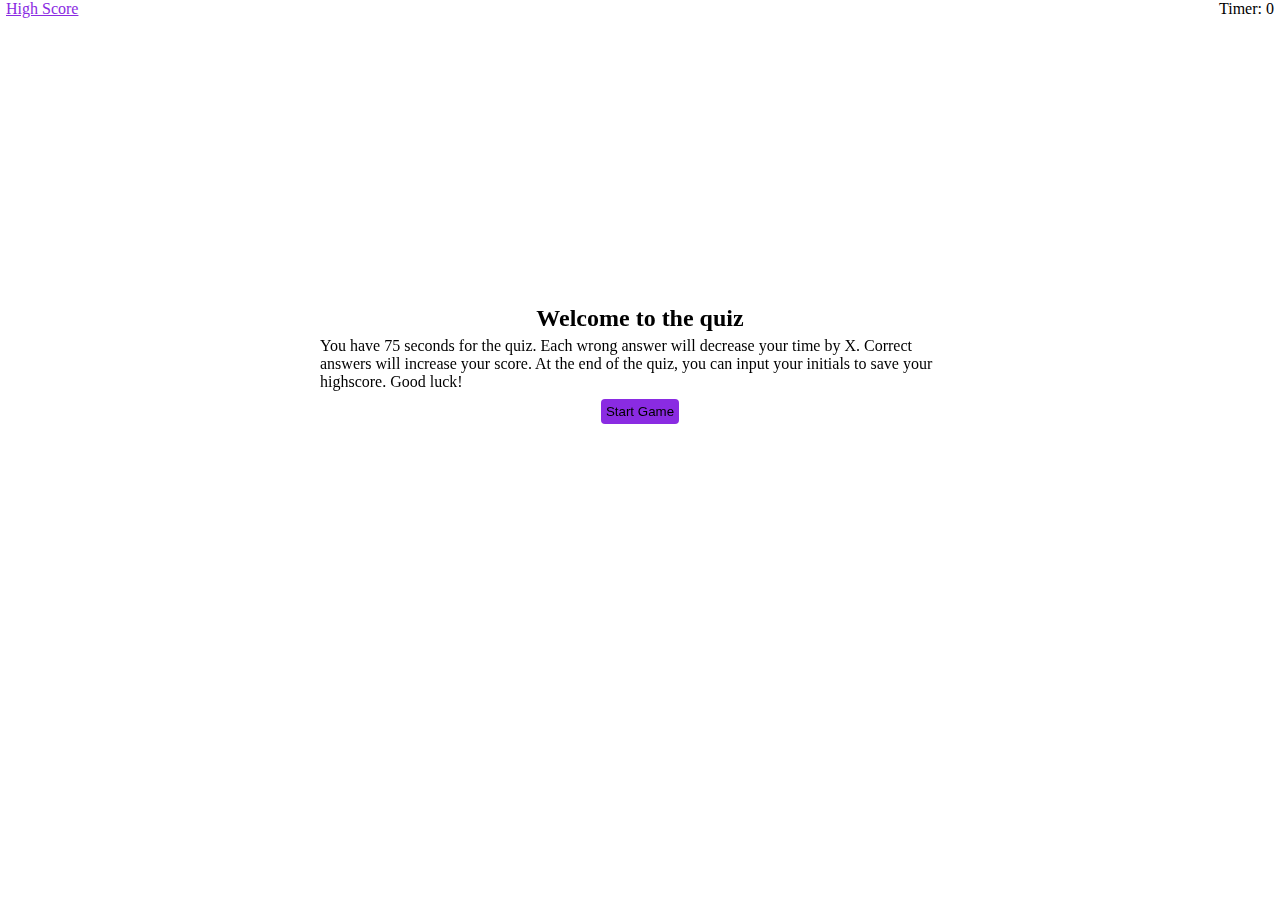
==== index.html @ a4094857 "timer is working!" ====
<!DOCTYPE html>
<html lang="en">
<head>
    <meta charset="UTF-8">
    <meta name="viewport" content="width=device-width, initial-scale=1.0">

    <!-- CSS only -->
<link rel="stylesheet" href="https://stackpath.bootstrapcdn.com/bootstrap/4.5.0/css/bootstrap.min.css" integrity="sha384-9aIt2nRpC12Uk9gS9baDl411NQApFmC26EwAOH8WgZl5MYYxFfc+NcPb1dKGj7Sk" crossorigin="anonymous">

<!-- my stylesheet -->
<link rel="stylesheet" href="style.css">

    <title>Code Quiz</title>
</head>
<body>
    <!-- high score link -->
    <div class="high-score">
        <a href="#">High Score</a>
    </div>
    <!-- timer -->
    <div class="timer">Timer: 0</div>

    <!-- questions, 'high score', and splash screen title here -->
    <div id="container">
        <h2 id="header"></h2>
        <div id="text"></div>
        <button class="text-white button hide" id="start-button" type="button">Start Game</button>
    </div>

    








<script src="script.js"></script>
<!-- JS, Popper.js, and jQuery -->
<script src="https://code.jquery.com/jquery-3.5.1.slim.min.js" integrity="sha384-DfXdz2htPH0lsSSs5nCTpuj/zy4C+OGpamoFVy38MVBnE+IbbVYUew+OrCXaRkfj" crossorigin="anonymous"></script>
<script src="https://cdn.jsdelivr.net/npm/popper.js@1.16.0/dist/umd/popper.min.js" integrity="sha384-Q6E9RHvbIyZFJoft+2mJbHaEWldlvI9IOYy5n3zV9zzTtmI3UksdQRVvoxMfooAo" crossorigin="anonymous"></script>
<script src="https://stackpath.bootstrapcdn.com/bootstrap/4.5.0/js/bootstrap.min.js" integrity="sha384-OgVRvuATP1z7JjHLkuOU7Xw704+h835Lr+6QL9UvYjZE3Ipu6Tp75j7Bh/kR0JKI" crossorigin="anonymous"></script>
</body>
</html>
---- style.css ----
*, ::before, ::after {
    margin: 0;
    padding: 0;
    
}

body {
    box-sizing: border-box;
    justify-content: center;
    align-items: center;
    max-height: 100vh;
    max-width: 100wh;
}

.high-score {
    display: inline;
    float: left;
    margin-left: 6px;
}
.timer {
    display: inline;
    float: right;
    margin-right: 6px;
}

#container {
    position: fixed;
    top: 33.3%;
    left: 25%;
    right: 25%;
    display: flex;
    flex-direction: column;
    justify-content: center;
    align-items: center;
}

/* header text */
#header {
    text-align: center;
    word-wrap: break-word;
    padding: 5px;
}




/* buttons */
.button {
    position: relative;
    top: 6px;
    background-color: blueviolet;
    border-radius: 4px;
    border: none;
    padding: 5px;
    margin: 2px;
}

.button:hover {
    opacity: 0.9;
}

.hide {
    display: none;
}

a {
    color: blueviolet;
}
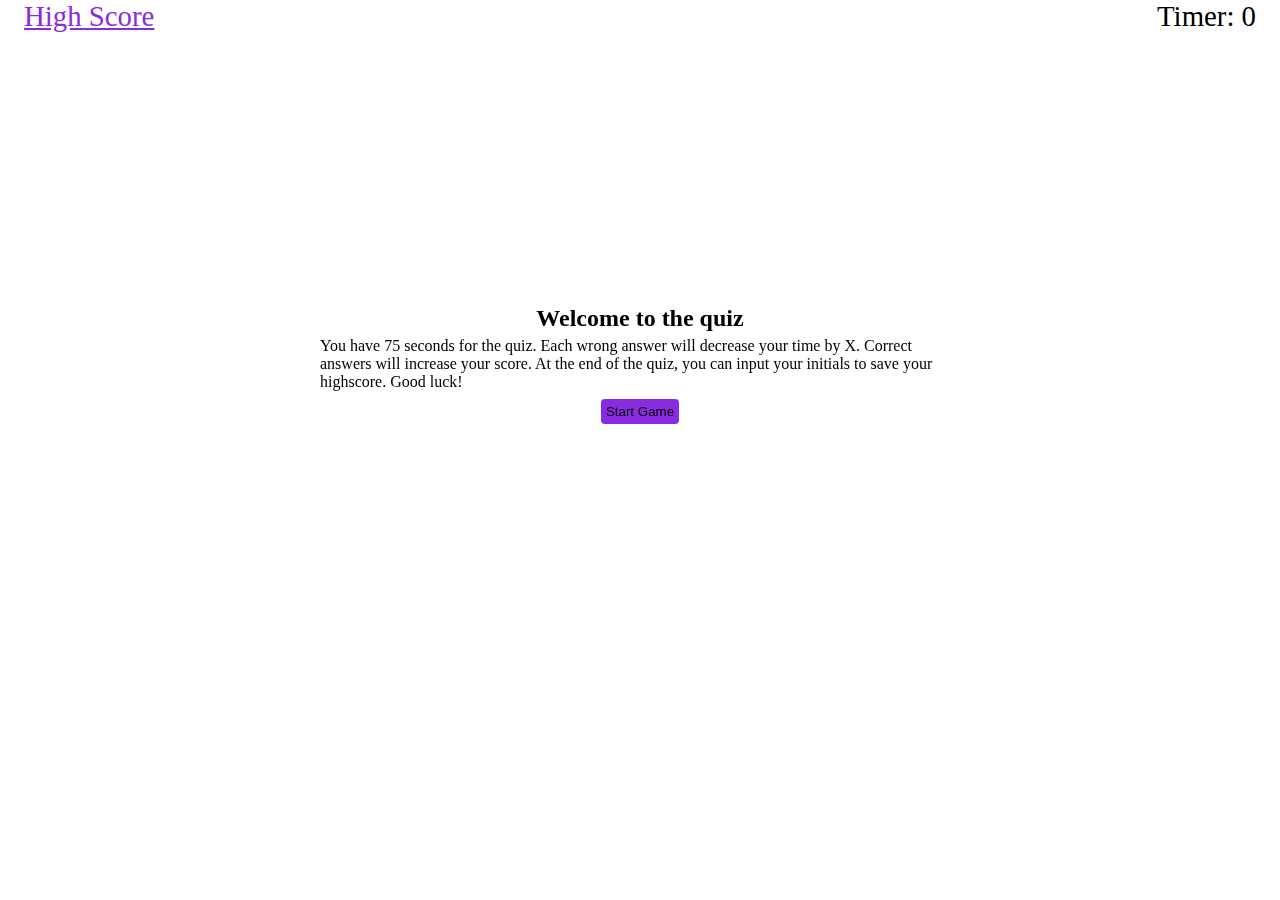
==== commit 58ab5a26: "updated styles to hightscore and timer" ====
--- a/index.html
+++ b/index.html
@@ -19,6 +19,7 @@
     </div>
     <!-- timer -->
     <div class="timer">Timer: 0</div>
+
 
     <!-- questions, 'high score', and splash screen title here -->
     <div id="container">
--- a/style.css
+++ b/style.css
@@ -13,14 +13,14 @@
 }
 
 .high-score {
-    display: inline;
     float: left;
-    margin-left: 6px;
+    margin-left: 24px;
+    font-size: 1.8em;
 }
 .timer {
-    display: inline;
     float: right;
-    margin-right: 6px;
+    margin-right: 24px;
+    font-size: 1.8em;
 }
 
 #container {
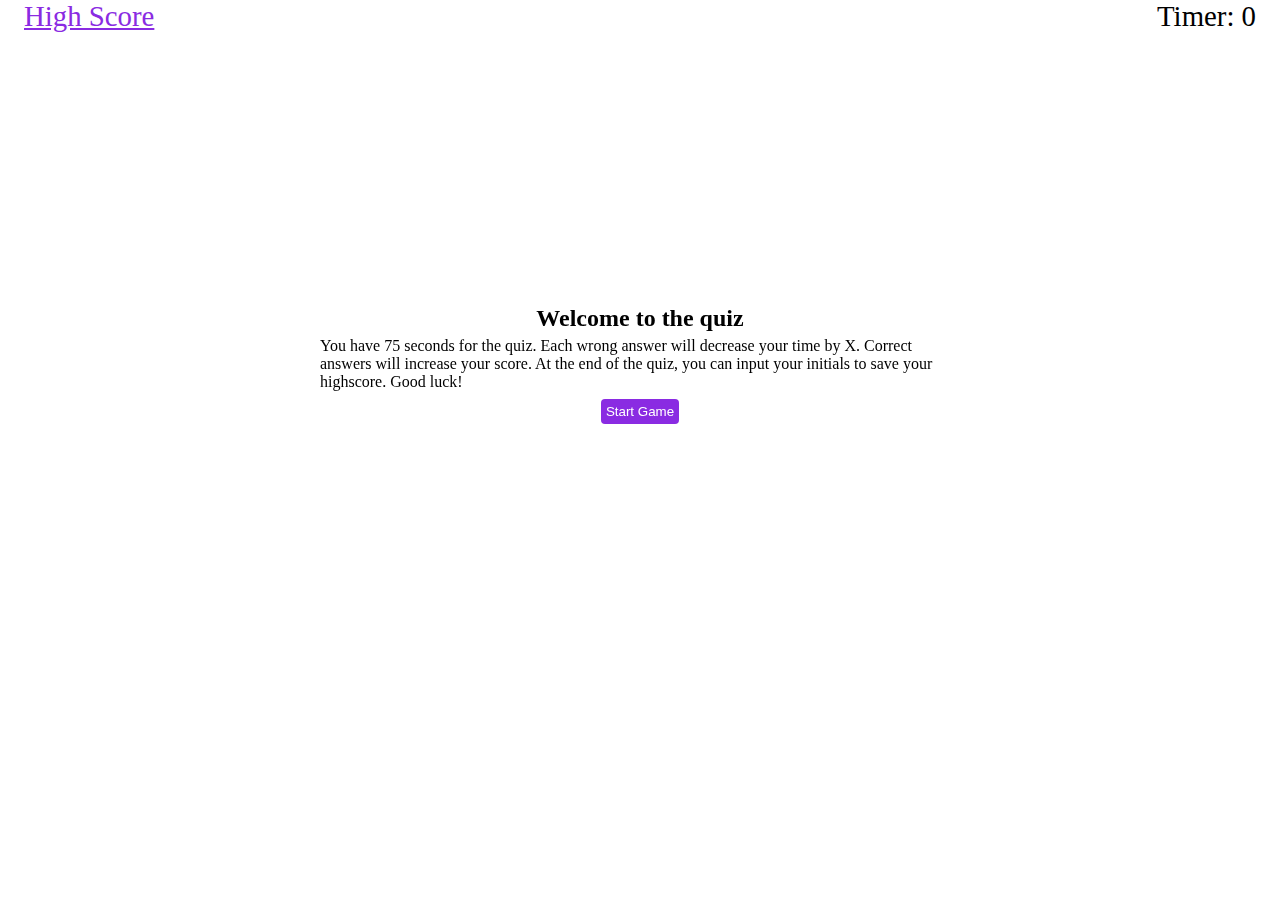
==== commit a8035de3: "sort of got answer buttons working" ====
--- a/index.html
+++ b/index.html
@@ -26,7 +26,7 @@
         <h2 id="header"></h2>
         <div id="text"></div>
         <button class="text-white button hide" id="start-button" type="button">Start Game</button>
-    </div>
+    </div> 
 
     
 
--- a/style.css
+++ b/style.css
@@ -45,17 +45,27 @@
 
 
 /* buttons */
-.button {
+.button, button {
+    display: flex;
+    flex-direction: column;
     position: relative;
     top: 6px;
     background-color: blueviolet;
+    height: auto;
+    width: auto;
     border-radius: 4px;
     border: none;
+    color: white;
     padding: 5px;
     margin: 2px;
 }
 
-.button:hover {
+/* ordered list style */
+ol {
+    list-style: none;
+}
+
+button:hover, .button:hover {
     opacity: 0.9;
 }
 
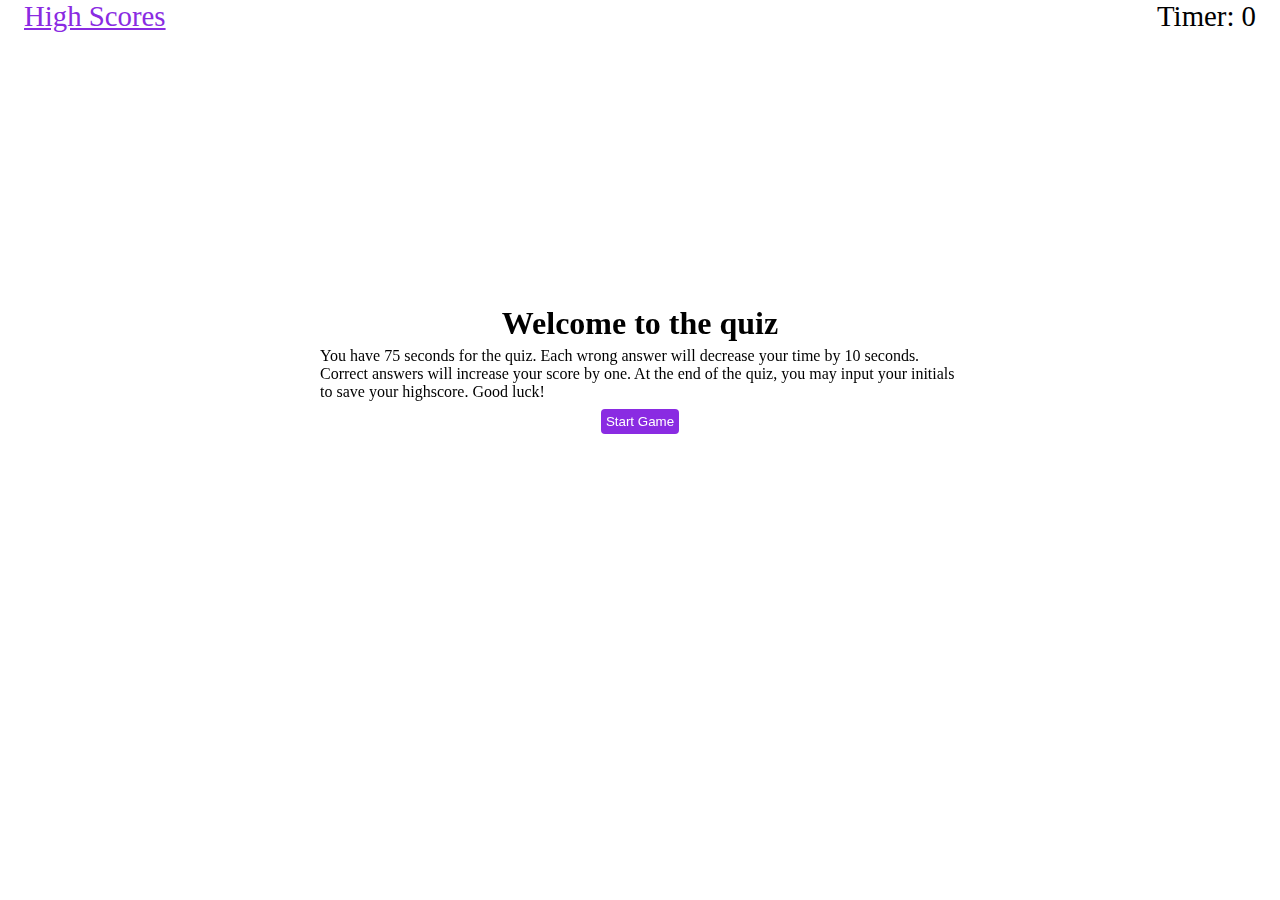
==== commit db19f8f2: "mvp done. todo: style high scores sheet and fill in paceholder qs" ====
--- a/index.html
+++ b/index.html
@@ -1,21 +1,24 @@
 <!DOCTYPE html>
 <html lang="en">
+
 <head>
     <meta charset="UTF-8">
     <meta name="viewport" content="width=device-width, initial-scale=1.0">
 
     <!-- CSS only -->
-<link rel="stylesheet" href="https://stackpath.bootstrapcdn.com/bootstrap/4.5.0/css/bootstrap.min.css" integrity="sha384-9aIt2nRpC12Uk9gS9baDl411NQApFmC26EwAOH8WgZl5MYYxFfc+NcPb1dKGj7Sk" crossorigin="anonymous">
+    <link rel="stylesheet" href="https://stackpath.bootstrapcdn.com/bootstrap/4.5.0/css/bootstrap.min.css"
+        integrity="sha384-9aIt2nRpC12Uk9gS9baDl411NQApFmC26EwAOH8WgZl5MYYxFfc+NcPb1dKGj7Sk" crossorigin="anonymous">
 
-<!-- my stylesheet -->
-<link rel="stylesheet" href="style.css">
+    <!-- my stylesheet -->
+    <link rel="stylesheet" href="style.css">
 
     <title>Code Quiz</title>
 </head>
+
 <body>
     <!-- high score link -->
     <div class="high-score">
-        <a href="#">High Score</a>
+        <a href="scores.html">High Scores</a>
     </div>
     <!-- timer -->
     <div class="timer">Timer: 0</div>
@@ -23,24 +26,24 @@
 
     <!-- questions, 'high score', and splash screen title here -->
     <div id="container">
-        <h2 id="header"></h2>
-        <div id="text"></div>
-        <button class="text-white button hide" id="start-button" type="button">Start Game</button>
-    </div> 
-
-    
+        <h1 id="header"></h1><div id="text">
+    </div>
+    <button class="text-white button hide" id="start-button" type="button">Start Game</button>
+    <div id="result"></div>
+    </div>
 
 
+    <script src="script.js"></script>
+    <!-- JS, Popper.js, and jQuery -->
+    <script src="https://code.jquery.com/jquery-3.5.1.slim.min.js"
+        integrity="sha384-DfXdz2htPH0lsSSs5nCTpuj/zy4C+OGpamoFVy38MVBnE+IbbVYUew+OrCXaRkfj"
+        crossorigin="anonymous"></script>
+    <script src="https://cdn.jsdelivr.net/npm/popper.js@1.16.0/dist/umd/popper.min.js"
+        integrity="sha384-Q6E9RHvbIyZFJoft+2mJbHaEWldlvI9IOYy5n3zV9zzTtmI3UksdQRVvoxMfooAo"
+        crossorigin="anonymous"></script>
+    <script src="https://stackpath.bootstrapcdn.com/bootstrap/4.5.0/js/bootstrap.min.js"
+        integrity="sha384-OgVRvuATP1z7JjHLkuOU7Xw704+h835Lr+6QL9UvYjZE3Ipu6Tp75j7Bh/kR0JKI"
+        crossorigin="anonymous"></script>
+</body>
 
-
-
-
-
-
-<script src="script.js"></script>
-<!-- JS, Popper.js, and jQuery -->
-<script src="https://code.jquery.com/jquery-3.5.1.slim.min.js" integrity="sha384-DfXdz2htPH0lsSSs5nCTpuj/zy4C+OGpamoFVy38MVBnE+IbbVYUew+OrCXaRkfj" crossorigin="anonymous"></script>
-<script src="https://cdn.jsdelivr.net/npm/popper.js@1.16.0/dist/umd/popper.min.js" integrity="sha384-Q6E9RHvbIyZFJoft+2mJbHaEWldlvI9IOYy5n3zV9zzTtmI3UksdQRVvoxMfooAo" crossorigin="anonymous"></script>
-<script src="https://stackpath.bootstrapcdn.com/bootstrap/4.5.0/js/bootstrap.min.js" integrity="sha384-OgVRvuATP1z7JjHLkuOU7Xw704+h835Lr+6QL9UvYjZE3Ipu6Tp75j7Bh/kR0JKI" crossorigin="anonymous"></script>
-</body>
 </html>--- a/style.css
+++ b/style.css
@@ -41,9 +41,6 @@
     padding: 5px;
 }
 
-
-
-
 /* buttons */
 .button, button {
     display: flex;
@@ -60,9 +57,23 @@
     margin: 2px;
 }
 
+#back-btn {
+    color: white;
+    text-decoration: none;
+}
+
 /* ordered list style */
 ol {
     list-style: none;
+}
+
+/* result style */
+
+#result {
+    font-size: 1.5em;
+    font-style: italic;
+    text-decoration: underline overline blueviolet;
+    margin-top: 3px;
 }
 
 button:hover, .button:hover {
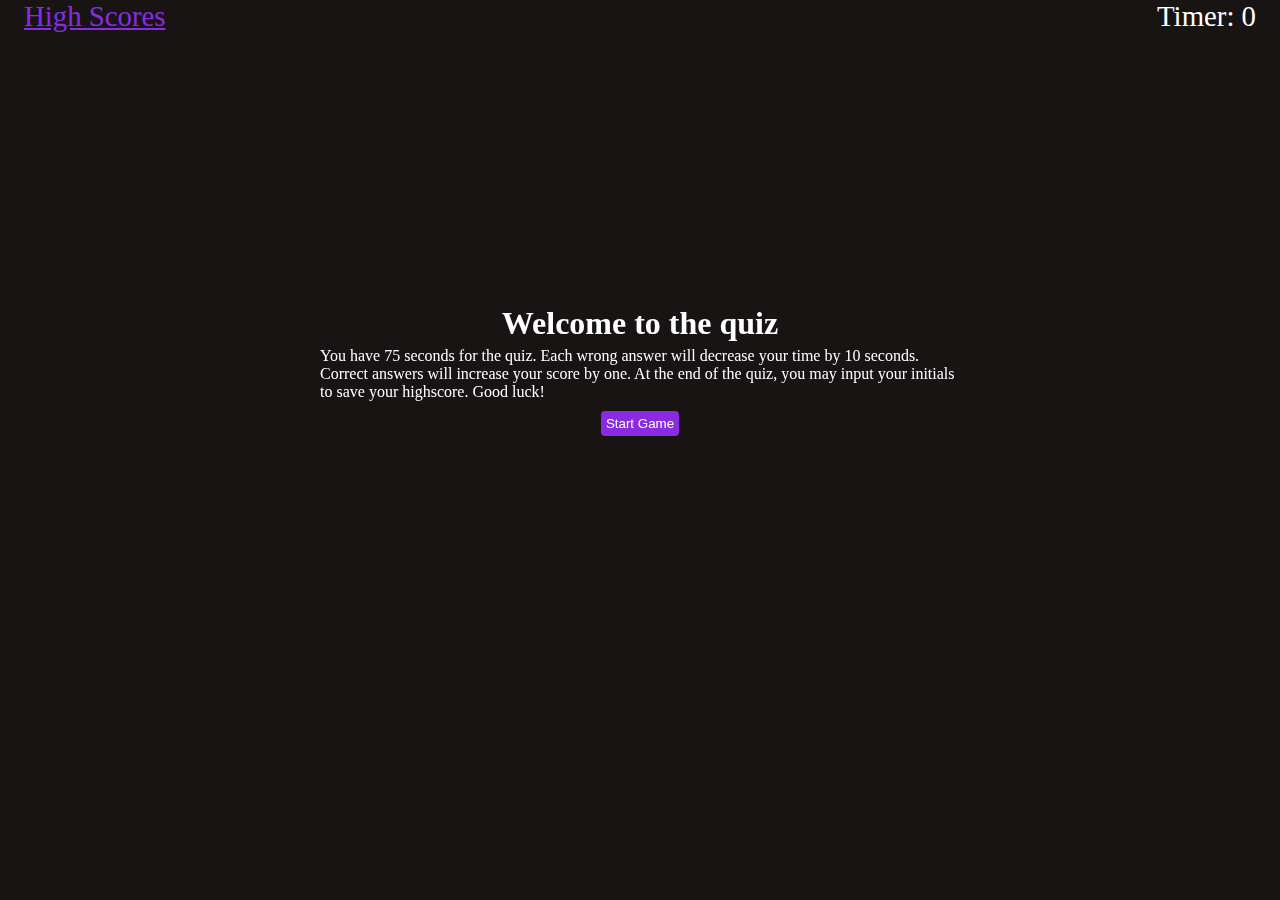
==== commit bac4e299: "everything is working! added silly hover effect to scoreboard" ====
--- a/index.html
+++ b/index.html
@@ -23,15 +23,14 @@
     <!-- timer -->
     <div class="timer">Timer: 0</div>
 
-
     <!-- questions, 'high score', and splash screen title here -->
     <div id="container">
-        <h1 id="header"></h1><div id="text">
+        <h1 id="header"></h1>
+        <div id="text">
     </div>
     <button class="text-white button hide" id="start-button" type="button">Start Game</button>
     <div id="result"></div>
     </div>
-
 
     <script src="script.js"></script>
     <!-- JS, Popper.js, and jQuery -->
--- a/style.css
+++ b/style.css
@@ -10,6 +10,7 @@
     align-items: center;
     max-height: 100vh;
     max-width: 100wh;
+    background-color: rgb(24, 20, 20);
 }
 
 .high-score {
@@ -21,6 +22,7 @@
     float: right;
     margin-right: 24px;
     font-size: 1.8em;
+    color: white;
 }
 
 #container {
@@ -32,6 +34,7 @@
     flex-direction: column;
     justify-content: center;
     align-items: center;
+    color: white;
 }
 
 /* header text */
@@ -49,12 +52,13 @@
     top: 6px;
     background-color: blueviolet;
     height: auto;
-    width: auto;
+    min-width: auto;
+    max-width: 300px;
     border-radius: 4px;
     border: none;
     color: white;
     padding: 5px;
-    margin: 2px;
+    margin: 4px;
 }
 
 #back-btn {
@@ -86,4 +90,22 @@
 
 a {
     color: blueviolet;
-}+}
+
+/* scoreboard */
+#display-scores {
+    text-align: center;
+    text-shadow: 1px 3px blueviolet;
+    font-size: 1.8em;
+    width: 84px;
+    background-color: gray;
+    box-shadow: 6px 5px blueviolet;
+    margin-bottom: 8px;
+    border-radius: 20px;
+}
+#display-scores:hover, #display-scores:focus, #display-scores:active {
+    -webkit-transform: scale(1.2);
+    transform: scale(1.2);
+    -webkit-transition-timing-function: cubic-bezier(0.47, 2.02, 0.31, -0.36);
+    transition-timing-function: cubic-bezier(0.47, 2.02, 0.31, -0.36);
+  }
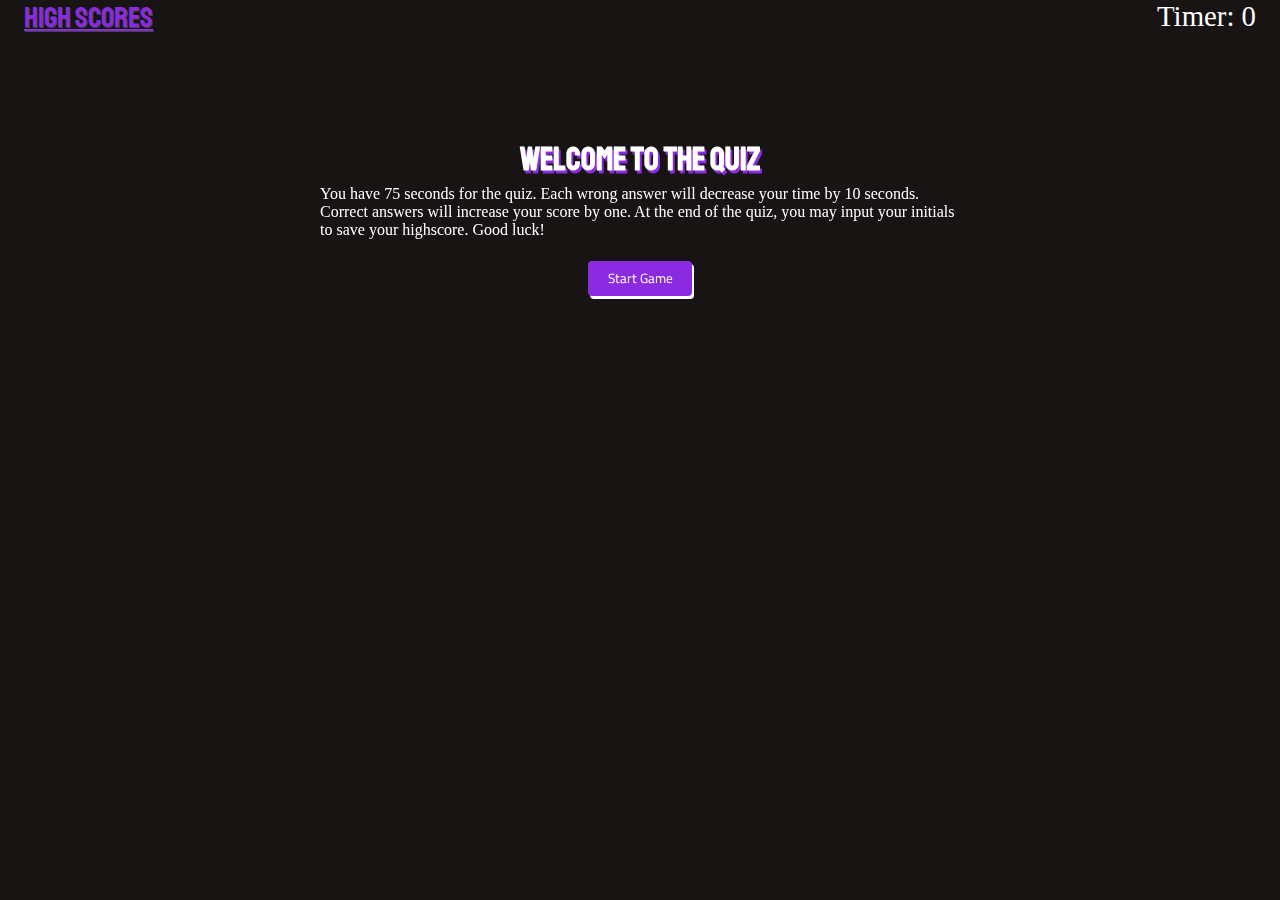
==== commit cccdf58d: "centered text on buttons" ====
--- a/index.html
+++ b/index.html
@@ -6,8 +6,8 @@
     <meta name="viewport" content="width=device-width, initial-scale=1.0">
 
     <!-- CSS only -->
-    <link rel="stylesheet" href="https://stackpath.bootstrapcdn.com/bootstrap/4.5.0/css/bootstrap.min.css"
-        integrity="sha384-9aIt2nRpC12Uk9gS9baDl411NQApFmC26EwAOH8WgZl5MYYxFfc+NcPb1dKGj7Sk" crossorigin="anonymous">
+    <link rel="stylesheet" href="https://stackpath.bootstrapcdn.com/bootstrap/4.5.0/css/bootstrap.min.css" integrity="sha384-9aIt2nRpC12Uk9gS9baDl411NQApFmC26EwAOH8WgZl5MYYxFfc+NcPb1dKGj7Sk" crossorigin="anonymous">
+    <link href="https://fonts.googleapis.com/css2?family=Cairo&family=Staatliches&display=swap" rel="stylesheet">
 
     <!-- my stylesheet -->
     <link rel="stylesheet" href="style.css">
@@ -23,26 +23,21 @@
     <!-- timer -->
     <div class="timer">Timer: 0</div>
 
+
     <!-- questions, 'high score', and splash screen title here -->
     <div id="container">
         <h1 id="header"></h1>
         <div id="text">
-    </div>
-    <button class="text-white button hide" id="start-button" type="button">Start Game</button>
-    <div id="result"></div>
+        </div>
+        <button class="text-white button hide" id="start-button" type="button">Start Game</button>
+        <div id="result"></div>
     </div>
 
     <script src="script.js"></script>
     <!-- JS, Popper.js, and jQuery -->
-    <script src="https://code.jquery.com/jquery-3.5.1.slim.min.js"
-        integrity="sha384-DfXdz2htPH0lsSSs5nCTpuj/zy4C+OGpamoFVy38MVBnE+IbbVYUew+OrCXaRkfj"
-        crossorigin="anonymous"></script>
-    <script src="https://cdn.jsdelivr.net/npm/popper.js@1.16.0/dist/umd/popper.min.js"
-        integrity="sha384-Q6E9RHvbIyZFJoft+2mJbHaEWldlvI9IOYy5n3zV9zzTtmI3UksdQRVvoxMfooAo"
-        crossorigin="anonymous"></script>
-    <script src="https://stackpath.bootstrapcdn.com/bootstrap/4.5.0/js/bootstrap.min.js"
-        integrity="sha384-OgVRvuATP1z7JjHLkuOU7Xw704+h835Lr+6QL9UvYjZE3Ipu6Tp75j7Bh/kR0JKI"
-        crossorigin="anonymous"></script>
+    <script src="https://code.jquery.com/jquery-3.5.1.slim.min.js" integrity="sha384-DfXdz2htPH0lsSSs5nCTpuj/zy4C+OGpamoFVy38MVBnE+IbbVYUew+OrCXaRkfj" crossorigin="anonymous"></script>
+    <script src="https://cdn.jsdelivr.net/npm/popper.js@1.16.0/dist/umd/popper.min.js" integrity="sha384-Q6E9RHvbIyZFJoft+2mJbHaEWldlvI9IOYy5n3zV9zzTtmI3UksdQRVvoxMfooAo" crossorigin="anonymous"></script>
+    <script src="https://stackpath.bootstrapcdn.com/bootstrap/4.5.0/js/bootstrap.min.js" integrity="sha384-OgVRvuATP1z7JjHLkuOU7Xw704+h835Lr+6QL9UvYjZE3Ipu6Tp75j7Bh/kR0JKI" crossorigin="anonymous"></script>
 </body>
 
 </html>--- a/style.css
+++ b/style.css
@@ -1,14 +1,16 @@
-*, ::before, ::after {
+*,
+ ::before,
+ ::after {
     margin: 0;
     padding: 0;
-    
 }
 
 body {
     box-sizing: border-box;
     justify-content: center;
     align-items: center;
-    max-height: 100vh;
+    height: auto;
+    max-height: 100%;
     max-width: 100wh;
     background-color: rgb(24, 20, 20);
 }
@@ -17,7 +19,14 @@
     float: left;
     margin-left: 24px;
     font-size: 1.8em;
+    text-shadow: 1px 1px rgb(68, 68, 68);
+    font-family: 'Staatliches', cursive;
 }
+
+#high-scores-title {
+    text-shadow: 2px 3px blueviolet;
+}
+
 .timer {
     float: right;
     margin-right: 24px;
@@ -27,7 +36,7 @@
 
 #container {
     position: fixed;
-    top: 33.3%;
+    top: 15%;
     left: 25%;
     right: 25%;
     display: flex;
@@ -37,28 +46,36 @@
     color: white;
 }
 
+
 /* header text */
+
 #header {
     text-align: center;
     word-wrap: break-word;
     padding: 5px;
+    text-shadow: 2px 3px blueviolet;
+    font-family: 'Staatliches', cursive;
 }
 
+
 /* buttons */
-.button, button {
+
+.button,
+button {
     display: flex;
     flex-direction: column;
     position: relative;
     top: 6px;
     background-color: blueviolet;
     height: auto;
-    min-width: auto;
-    max-width: 300px;
+    width: 7.84em;
     border-radius: 4px;
     border: none;
     color: white;
     padding: 5px;
-    margin: 4px;
+    margin: 16px 4px;
+    box-shadow: 2px 3px white;
+    font-family: 'Cairo', sans-serif;
 }
 
 #back-btn {
@@ -66,21 +83,26 @@
     text-decoration: none;
 }
 
-/* ordered list style */
-ol {
-    list-style: none;
-}
 
 /* result style */
 
 #result {
     font-size: 1.5em;
     font-style: italic;
-    text-decoration: underline overline blueviolet;
     margin-top: 3px;
+    font-family: 'Cairo', sans-serif;
 }
 
-button:hover, .button:hover {
+.correct {
+    text-decoration: underline overline green;
+}
+
+.wrong {
+    text-decoration: underline overline red;
+}
+
+button:hover,
+.button:hover {
     opacity: 0.9;
 }
 
@@ -92,20 +114,33 @@
     color: blueviolet;
 }
 
+.high-score:hover {
+    color: #adff2f;
+    text-decoration: none;
+    border: 1px dashed;
+}
+
+
 /* scoreboard */
+
 #display-scores {
     text-align: center;
-    text-shadow: 1px 3px blueviolet;
+    text-shadow: 1px 3px black;
     font-size: 1.8em;
     width: 84px;
-    background-color: gray;
-    box-shadow: 6px 5px blueviolet;
+    background-color: blueviolet;
+    box-shadow: 6px 5px white;
+    color: white;
     margin-bottom: 8px;
     border-radius: 20px;
+    font-family: 'Cairo', sans-serif;
 }
-#display-scores:hover, #display-scores:focus, #display-scores:active {
+
+#display-scores:hover,
+#display-scores:focus,
+#display-scores:active {
     -webkit-transform: scale(1.2);
     transform: scale(1.2);
     -webkit-transition-timing-function: cubic-bezier(0.47, 2.02, 0.31, -0.36);
     transition-timing-function: cubic-bezier(0.47, 2.02, 0.31, -0.36);
-  }
+}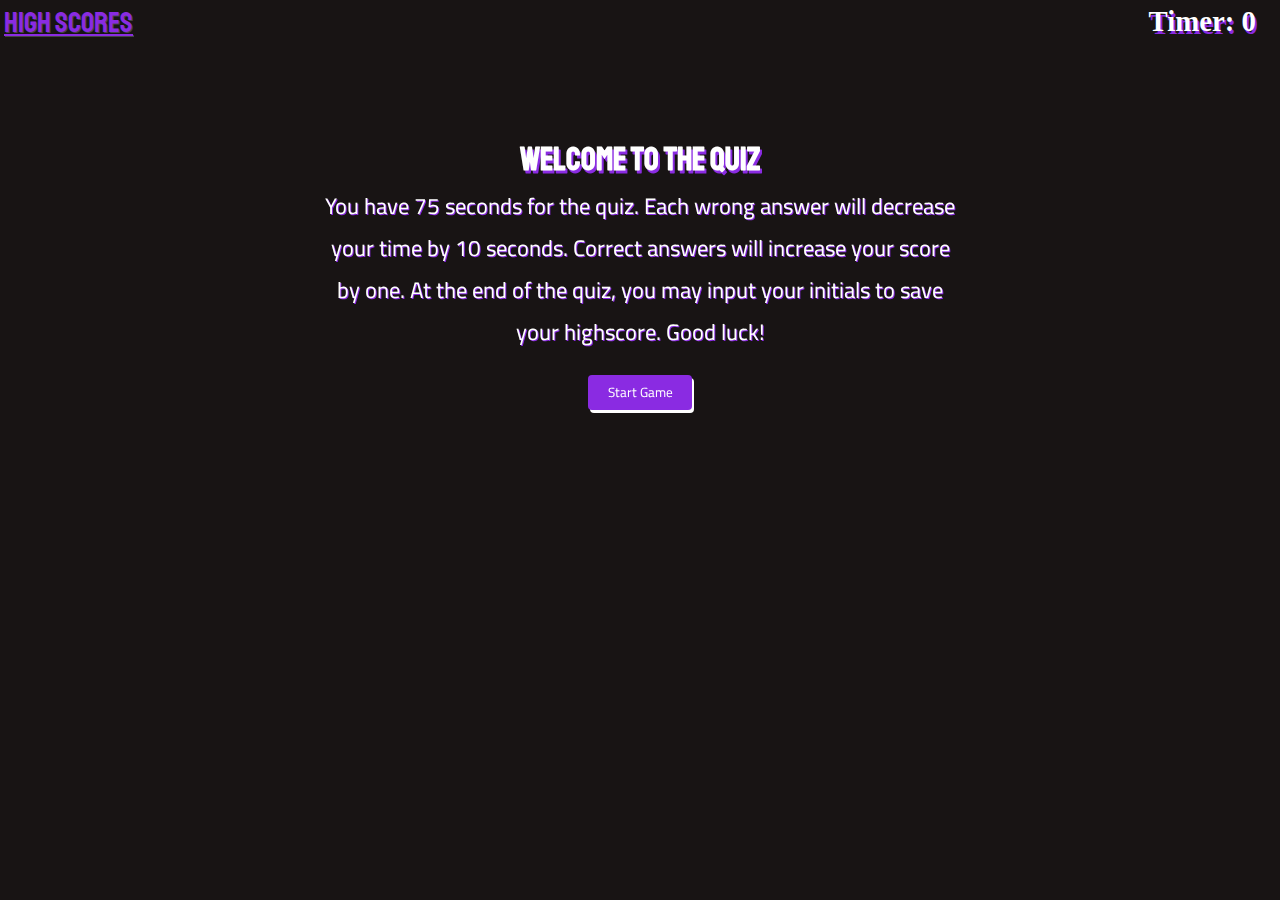
==== commit bbc3d2d0: "updated README" ====
--- a/index.html
+++ b/index.html
@@ -17,8 +17,8 @@
 
 <body>
     <!-- high score link -->
-    <div class="high-score">
-        <a href="scores.html">High Scores</a>
+    <div id="hs">
+        <a class="high-score" href="scores.html">High Scores</a>
     </div>
     <!-- timer -->
     <div class="timer">Timer: 0</div>
--- a/style.css
+++ b/style.css
@@ -17,7 +17,6 @@
 
 .high-score {
     float: left;
-    margin-left: 24px;
     font-size: 1.8em;
     text-shadow: 1px 1px rgb(68, 68, 68);
     font-family: 'Staatliches', cursive;
@@ -32,6 +31,8 @@
     margin-right: 24px;
     font-size: 1.8em;
     color: white;
+    text-shadow: 2px 3px blueviolet;
+    font-weight: bold;
 }
 
 #container {
@@ -57,6 +58,13 @@
     font-family: 'Staatliches', cursive;
 }
 
+#text {
+    font-family: 'Cairo', sans-serif;
+    font-size: 1.4em;
+    text-align: center;
+    text-shadow: 1px 1px blueviolet;
+}
+
 
 /* buttons */
 
@@ -76,6 +84,8 @@
     margin: 16px 4px;
     box-shadow: 2px 3px white;
     font-family: 'Cairo', sans-serif;
+    justify-content: center;
+    align-items: center;
 }
 
 #back-btn {
@@ -114,6 +124,10 @@
     color: blueviolet;
 }
 
+#hs {
+    margin: 5px 0px 0px 4px;
+}
+
 .high-score:hover {
     color: #adff2f;
     text-decoration: none;
@@ -143,4 +157,26 @@
     transform: scale(1.2);
     -webkit-transition-timing-function: cubic-bezier(0.47, 2.02, 0.31, -0.36);
     transition-timing-function: cubic-bezier(0.47, 2.02, 0.31, -0.36);
+}
+
+// Small devices (landscape phones, 576px and up)
+@media (min-width: 576px) {
+    #container #text {
+        width: 100% font-size: .7em;
+    }
+}
+
+// Medium devices (tablets, 768px and up)
+@media (min-width: 768px) {
+    ...
+}
+
+// Large devices (desktops, 992px and up)
+@media (min-width: 992px) {
+    ...
+}
+
+// Extra large devices (large desktops, 1200px and up)
+@media (min-width: 1200px) {
+    ...
 }